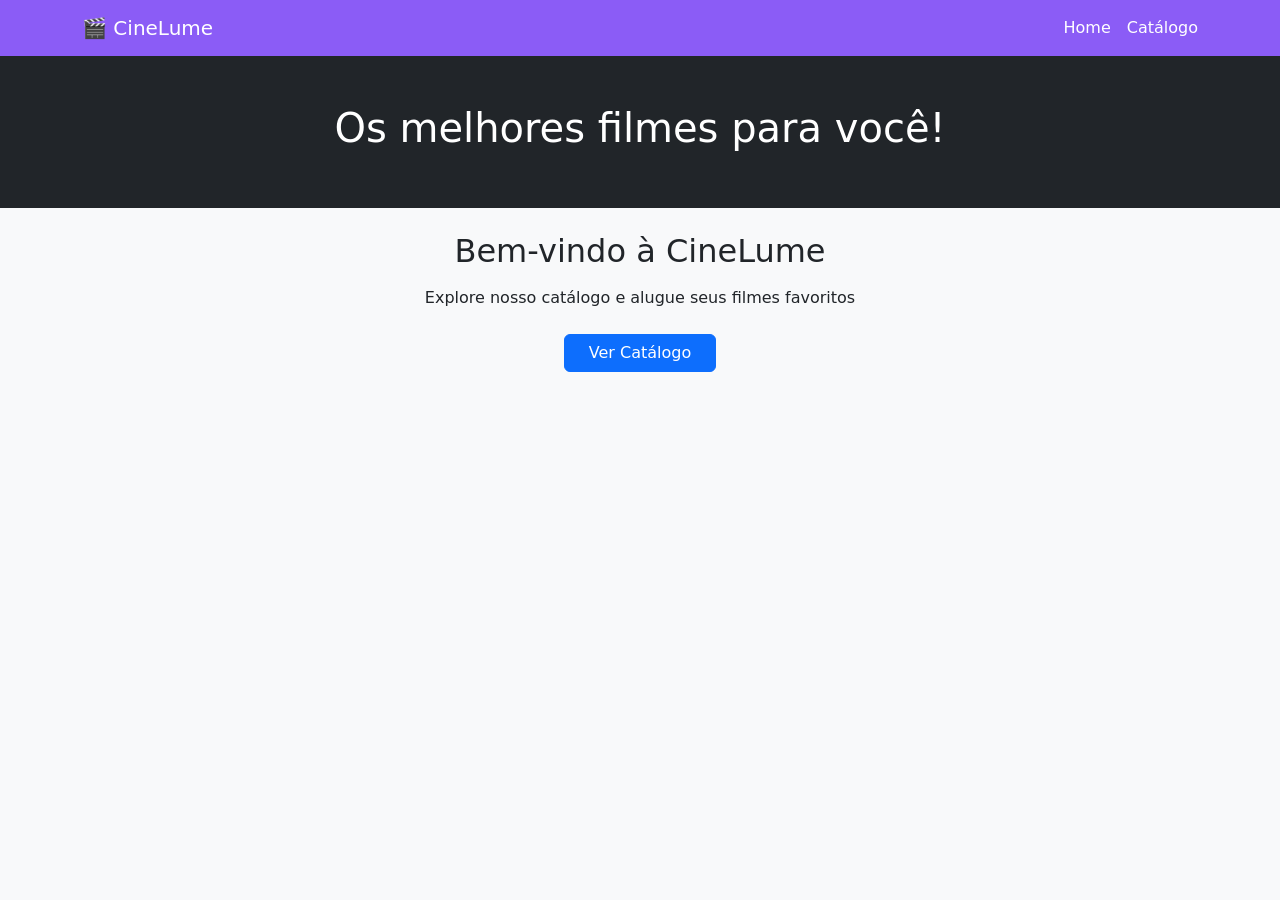
==== locadoracombootstrap/index.html @ 464c0b85 "Locadora" ====
<!DOCTYPE html>
<html lang="pt-br">
<head>
    <meta charset="UTF-8">
    <meta name="viewport" content="width=device-width, initial-scale=1.0">
    <title>CineLume</title>

    <link 
        href="https://cdn.jsdelivr.net/npm/bootstrap@5.3.8/dist/css/bootstrap.min.css"
        rel="stylesheet"
    >
</head>

<body class="bg-light">

    <!-- Navbar -->
    <nav class="navbar" style="background-color: #8b5cf6;">
        <div class="container">
            <a class="navbar-brand text-white" href="#">🎬 CineLume</a>

            <div class="navbar-nav flex-row gap-3">
                <a class="nav-link text-white" href="#">Home</a>
                <a class="nav-link text-white" href="catalogo.html">Catálogo</a>
            </div>
        </div>
    </nav>

    <!-- Header -->
    <header class="bg-dark text-white text-center py-5 mb-4">
        <div class="container">
            <h1 class="fw-light">Os melhores filmes para você!</h1>
        </div>
    </header>

    <!-- Conteúdo -->
    <div class="container text-center">
        <h2 class="mb-3">Bem-vindo à CineLume</h2>
        <p class="mb-4">Explore nosso catálogo e alugue seus filmes favoritos</p>

        <a href="catalogo.html" class="btn btn-primary px-4">
            Ver Catálogo
        </a>
    </div>

    <script src="https://cdn.jsdelivr.net/npm/bootstrap@5.3.8/dist/js/bootstrap.bundle.min.js"></script>

</body>
</html>
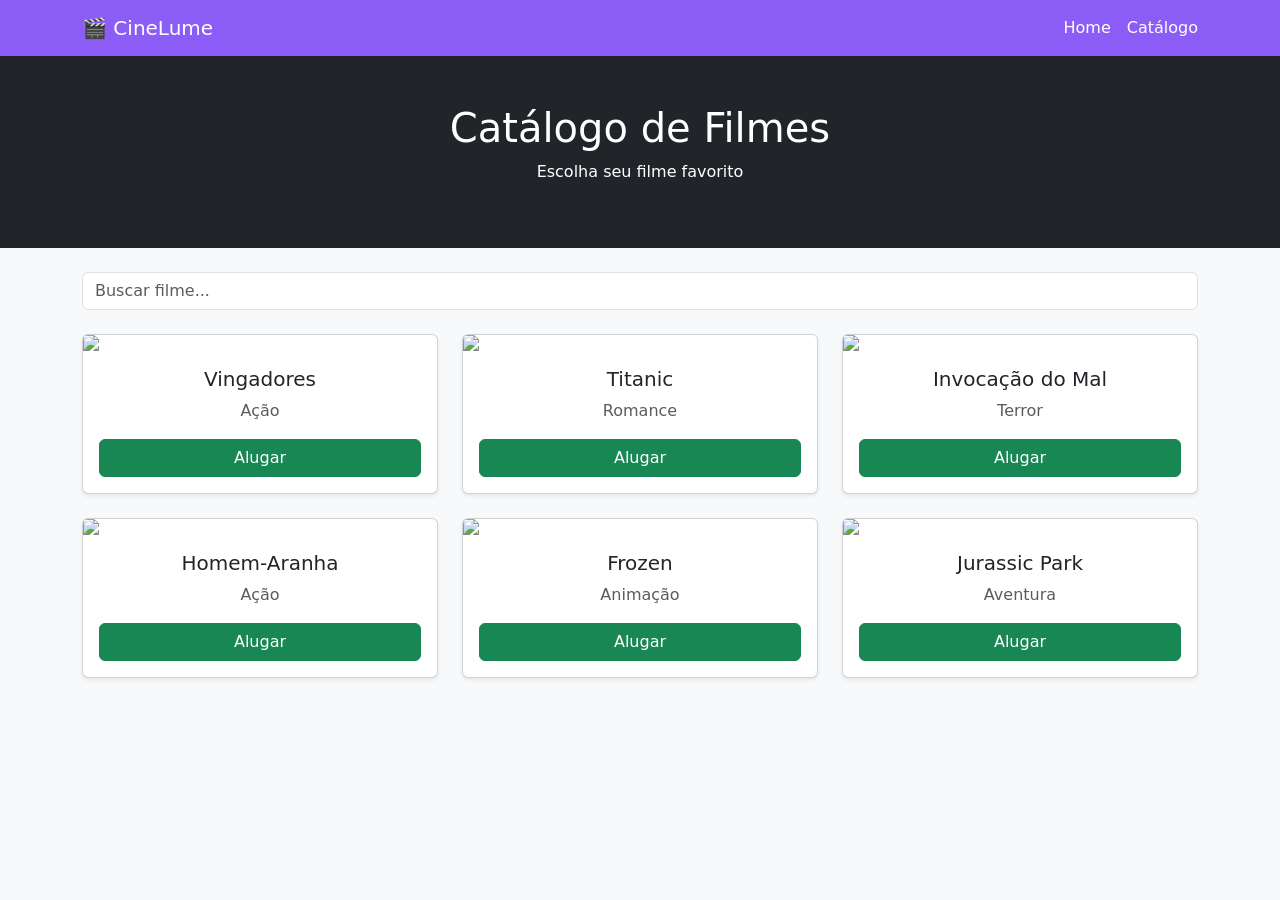
==== commit 359117ab: "Add files via upload" ====
--- a/locadoracombootstrap/index.html
+++ b/locadoracombootstrap/index.html
@@ -1,48 +1,123 @@
-<!DOCTYPE html>
-<html lang="pt-br">
-<head>
-    <meta charset="UTF-8">
-    <meta name="viewport" content="width=device-width, initial-scale=1.0">
-    <title>CineLume</title>
-
-    <link 
-        href="https://cdn.jsdelivr.net/npm/bootstrap@5.3.8/dist/css/bootstrap.min.css"
-        rel="stylesheet"
-    >
-</head>
-
-<body class="bg-light">
-
-    <!-- Navbar -->
-    <nav class="navbar" style="background-color: #8b5cf6;">
-        <div class="container">
-            <a class="navbar-brand text-white" href="#">🎬 CineLume</a>
-
-            <div class="navbar-nav flex-row gap-3">
-                <a class="nav-link text-white" href="#">Home</a>
-                <a class="nav-link text-white" href="catalogo.html">Catálogo</a>
-            </div>
-        </div>
-    </nav>
-
-    <!-- Header -->
-    <header class="bg-dark text-white text-center py-5 mb-4">
-        <div class="container">
-            <h1 class="fw-light">Os melhores filmes para você!</h1>
-        </div>
-    </header>
-
-    <!-- Conteúdo -->
-    <div class="container text-center">
-        <h2 class="mb-3">Bem-vindo à CineLume</h2>
-        <p class="mb-4">Explore nosso catálogo e alugue seus filmes favoritos</p>
-
-        <a href="catalogo.html" class="btn btn-primary px-4">
-            Ver Catálogo
-        </a>
-    </div>
-
-    <script src="https://cdn.jsdelivr.net/npm/bootstrap@5.3.8/dist/js/bootstrap.bundle.min.js"></script>
-
-</body>
+<!DOCTYPE html>
+<html lang="pt-br">
+<head>
+    <meta charset="UTF-8">
+    <meta name="viewport" content="width=device-width, initial-scale=1.0">
+    <title>Catálogo CineLume</title>
+
+    <link 
+        href="https://cdn.jsdelivr.net/npm/bootstrap@5.3.8/dist/css/bootstrap.min.css"
+        rel="stylesheet"
+    >
+</head>
+
+<body class="bg-light">
+
+    <!-- Navbar -->
+    <nav class="navbar" style="background-color: #8b5cf6;">
+        <div class="container">
+            <a class="navbar-brand text-white" href="index.html">🎬 CineLume</a>
+
+            <div class="navbar-nav flex-row gap-3">
+                <a class="nav-link text-white" href="index.html">Home</a>
+                <a class="nav-link text-white" href="#">Catálogo</a>
+            </div>
+        </div>
+    </nav>
+
+    <!-- Header -->
+    <header class="bg-dark text-white text-center py-5 mb-4">
+        <div class="container">
+            <h1 class="fw-light">Catálogo de Filmes</h1>
+            <p>Escolha seu filme favorito</p>
+        </div>
+    </header>
+
+    <!-- Filtro -->
+    <div class="container mb-4">
+        <input type="text" class="form-control" placeholder="Buscar filme...">
+    </div>
+
+    <!-- Filmes -->
+    <div class="container">
+        <div class="row">
+
+            <!-- Filme 1 -->
+            <div class="col-12 col-md-4 mb-4">
+                <div class="card shadow-sm">
+                    <img src="https://m.media-amazon.com/images/I/91sRbgzDxyL._AC_SL1500_.jpg" class="card-img-top">
+                    <div class="card-body text-center">
+                        <h5 class="card-title">Vingadores</h5>
+                        <p class="text-muted">Ação</p>
+                        <button class="btn btn-success w-100">Alugar</button>
+                    </div>
+                </div>
+            </div>
+
+            <!-- Filme 2 -->
+            <div class="col-12 col-md-4 mb-4">
+                <div class="card shadow-sm">
+                    <img src="https://www.themoviedb.org/t/p/original/As0zX43h3w6kD2NS4uVHu9HKdEh.jpg" class="card-img-top">
+                    <div class="card-body text-center">
+                        <h5 class="card-title">Titanic</h5>
+                        <p class="text-muted">Romance</p>
+                        <button class="btn btn-success w-100">Alugar</button>
+                    </div>
+                </div>
+            </div>
+
+            <!-- Filme 3 -->
+            <div class="col-12 col-md-4 mb-4">
+                <div class="card shadow-sm">
+                    <img src="https://br.web.img2.acsta.net/pictures/210/166/21016629_2013062820083878.jpg" class="card-img-top">
+                    <div class="card-body text-center">
+                        <h5 class="card-title">Invocação do Mal</h5>
+                        <p class="text-muted">Terror</p>
+                        <button class="btn btn-success w-100">Alugar</button>
+                    </div>
+                </div>
+            </div>
+
+            <!-- Filme 4 -->
+            <div class="col-12 col-md-4 mb-4">
+                <div class="card shadow-sm">
+                    <img src="https://tse4.mm.bing.net/th/id/OIP.WqHM8kYG1Iy0aXpUHm4AxgHaLH?rs=1&pid=ImgDetMain&o=7&rm=3" class="card-img-top">
+                    <div class="card-body text-center">
+                        <h5 class="card-title">Homem-Aranha</h5>
+                        <p class="text-muted">Ação</p>
+                        <button class="btn btn-success w-100">Alugar</button>
+                    </div>
+                </div>
+            </div>
+
+            <!-- Filme 5 -->
+            <div class="col-12 col-md-4 mb-4">
+                <div class="card shadow-sm">
+                    <img src="https://image.tmdb.org/t/p/original/h2uN3MVsyCZjBS1CSqUpOrQ1XWb.jpg" class="card-img-top">
+                    <div class="card-body text-center">
+                        <h5 class="card-title">Frozen</h5>
+                        <p class="text-muted">Animação</p>
+                        <button class="btn btn-success w-100">Alugar</button>
+                    </div>
+                </div>
+            </div>
+
+            <!-- Filme 6 -->
+            <div class="col-12 col-md-4 mb-4">
+                <div class="card shadow-sm">
+                    <img src="https://www.ultimatequizquestions.com/wp-content/uploads/2022/01/jurassic-park-trivia-questions.jpg" class="card-img-top">
+                    <div class="card-body text-center">
+                        <h5 class="card-title">Jurassic Park</h5>
+                        <p class="text-muted">Aventura</p>
+                        <button class="btn btn-success w-100">Alugar</button>
+                    </div>
+                </div>
+            </div>
+
+        </div>
+    </div>
+
+    <script src="https://cdn.jsdelivr.net/npm/bootstrap@5.3.8/dist/js/bootstrap.bundle.min.js"></script>
+
+</body>
 </html>
